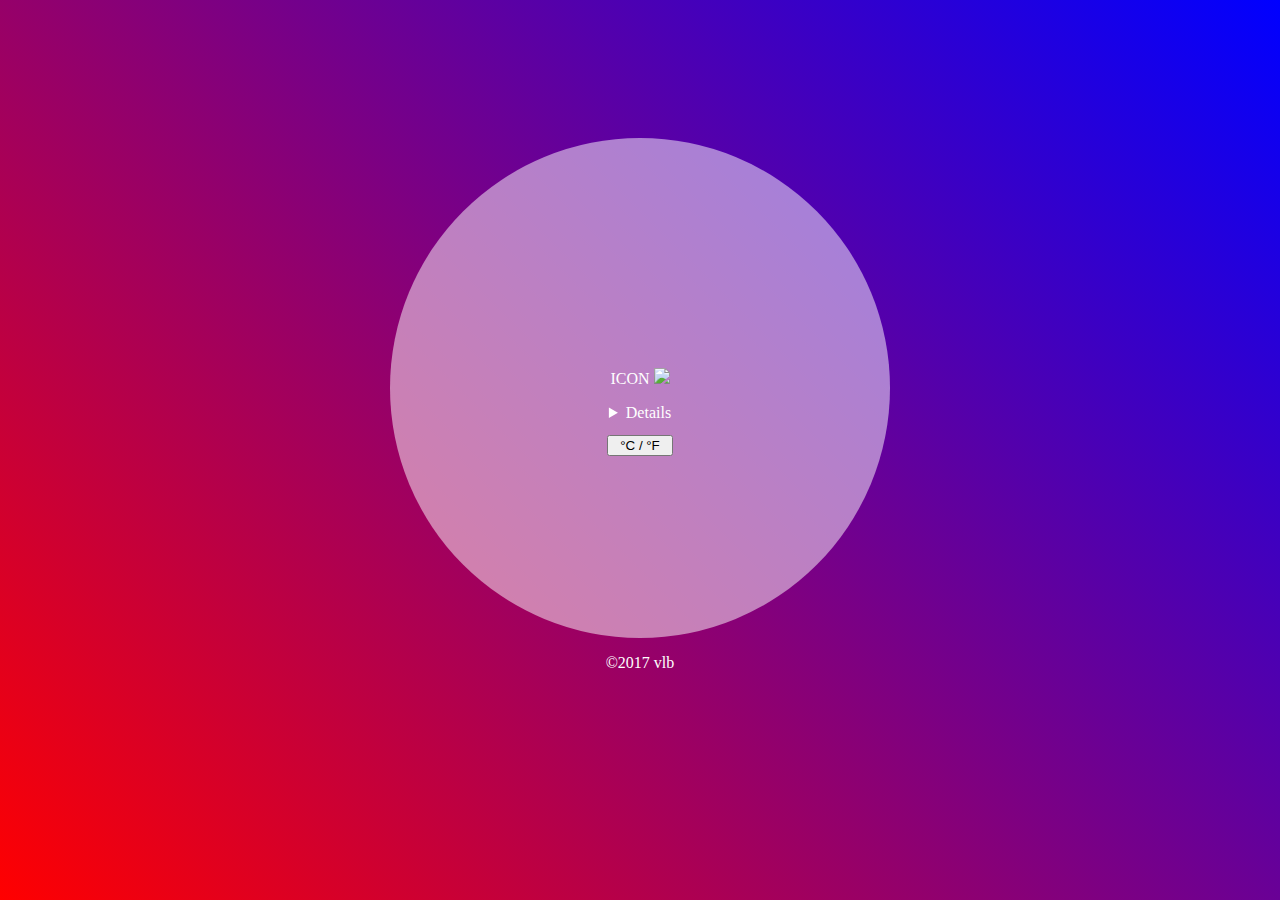
==== index.html @ a15c587e "added "pressure"" ====
<html lang="en">

<head>
    <meta charset="UTF-8">
    <title>Local Weather App</title>
    <meta name="description" content="Is it raining?">
    <meta name="viewport" content="width=device-width, initial-scale=1">
    <link rel="shortcut icon" href="/assets/favicon.ico" type="image/x-icon">
    <link rel="stylesheet" href="style.css" type="text/css">
    <link href=# rel='stylesheet' type='text/css'>
</head>

<body id="wallpaper">
    <div class="vertical_alignment">
        <main class="circle">

            <section>
                <header id="location"></header>
                <data id="temperature" value=#></data>
                <data id="weather" value=#></data>
                <figure> ICON
                    <img src="#">
                </figure>
                <details>
                    <summary>Details</summary>
                    <data id="description" value=#></data>
                    <br>
                    <data id="humidity" value=#></data>
                    <data id="pressure" value=#></data>
                    <data id="wind-speed" value=#></data>
                    <data id="wind-direction" value=#>direction</data>
                    <br>
                    <time id="sunrise" value=#>sun rise</time>
                    <time id="sunset" value=#>sun set</time>
                </details>
            </section>
            <button>
                &#176C / &#176F
            </button>
        </main>
        <footer> ©2017 vlb</footer>
    </div>
    <script src="script.js" type="text/javascript"></script>
</body>
---- style.css ----
/* LAYOUT */

body {
    height: 90%;
    display: -webkit-flex;
    display: flex;
    -webkit-align-items: center;
    align-items: center;
    -webkit-justify-content: center;
    justify-content: center;
}

.vertical_alignment {
    display: flex;
    flex-direction: column;
}

.circle {
    border-radius: 50%;
    width: 500px;
    height: 500px;
    /* width and height can be anything, as long as they're equal */
}


/* FORMATTING */

main {
    display: flex;
    flex-direction: column;
    justify-content: center;
    margin: 0 auto;
    padding: 1em;
    background-color: rgba(255, 255, 255, 0.5);
    -webkit-box-sizing: border-box;
    -moz-box-sizing: border-box;
    box-sizing: border-box;
    text-align: center;
    color: white;
}

header {
    margin: 0 auto;
    padding: 1em;
}

details {}

*:focus {
    outline: none;
}

button {
    width: 5em;
    margin: 1em auto 0 auto;
  
}
 /* margin-top: auto; 
} */

/* Outside of Main */

footer {
    margin: 0 auto;
    padding: 1em;
    color: white;
}


/* MUTABLE CONTENT  */

#location {}

#temperature {}

#weather {}

#humidity {}

#wind-speed {}

#wind-direction {}

#sunrise {}

#sunset {}

#wallpaper {
    background-image: linear-gradient(45deg, red, blue);
}
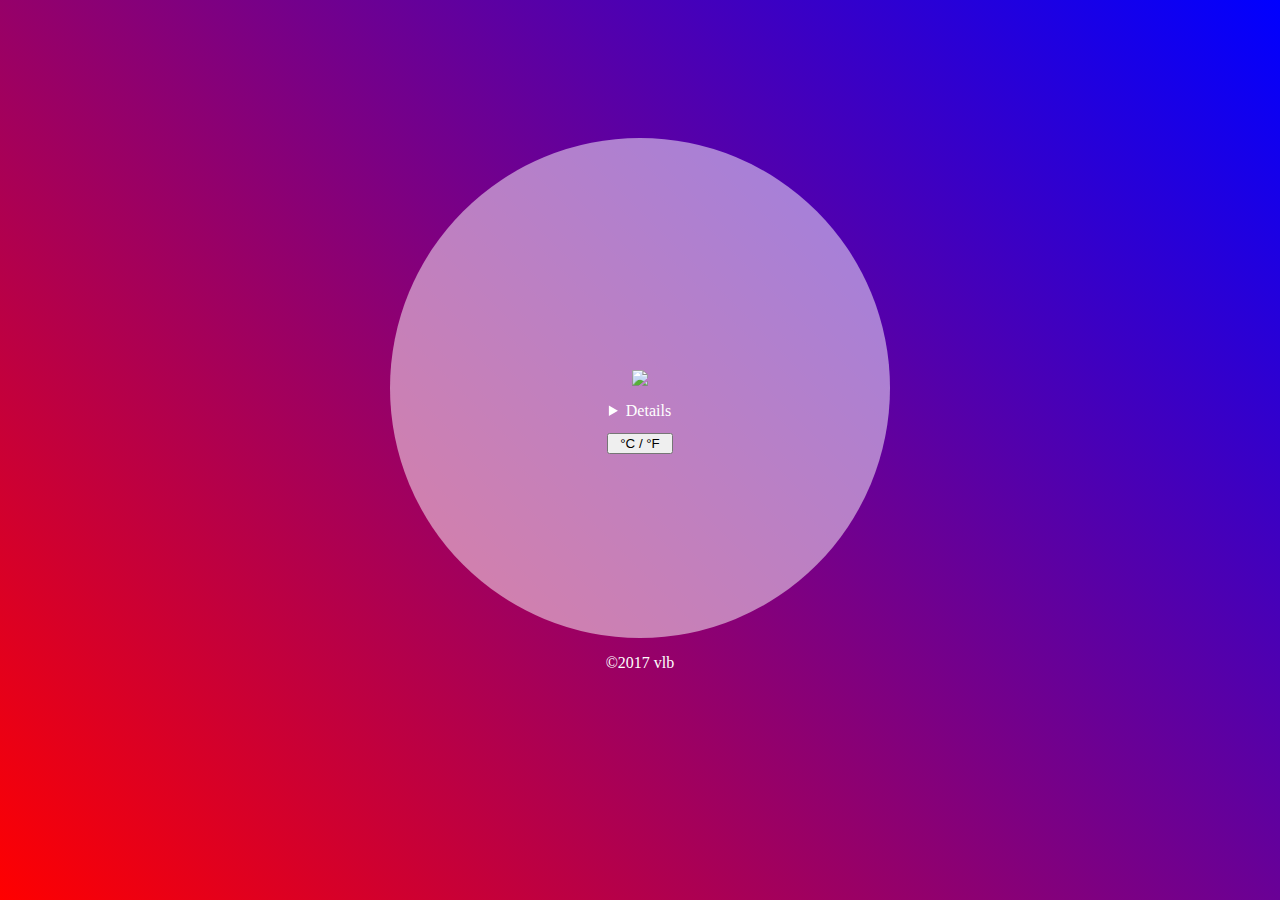
==== commit abf083a7: "adding icons" ====
--- a/index.html
+++ b/index.html
@@ -18,8 +18,8 @@
                 <header id="location"></header>
                 <data id="temperature" value=#></data>
                 <data id="weather" value=#></data>
-                <figure> ICON
-                    <img src="#">
+                <figure> 
+                    <img id="icon" src="#">
                 </figure>
                 <details>
                     <summary>Details</summary>
@@ -27,6 +27,7 @@
                     <br>
                     <data id="humidity" value=#></data>
                     <data id="pressure" value=#></data>
+                    <br>
                     <data id="wind-speed" value=#></data>
                     <data id="wind-direction" value=#>direction</data>
                     <br>
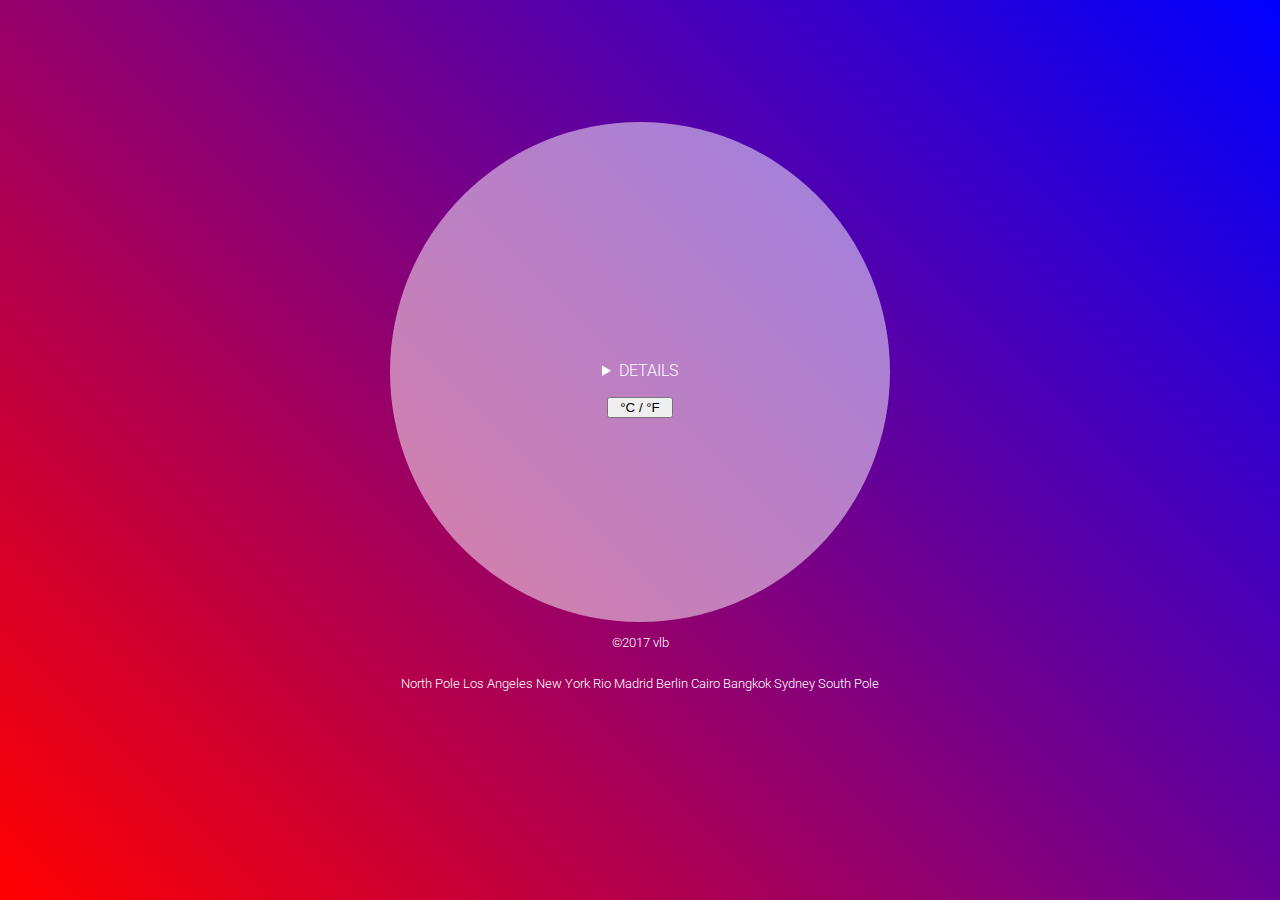
==== commit 0f60a5dd: "added initial global cities footer" ====
--- a/index.html
+++ b/index.html
@@ -7,39 +7,50 @@
     <meta name="viewport" content="width=device-width, initial-scale=1">
     <link rel="shortcut icon" href="/assets/favicon.ico" type="image/x-icon">
     <link rel="stylesheet" href="style.css" type="text/css">
+    <link href='https://fonts.googleapis.com/css?family=Roboto:300,400,400italic,700' rel='stylesheet' type='text/css'>
     <link href=# rel='stylesheet' type='text/css'>
 </head>
 
 <body id="wallpaper">
     <div class="vertical_alignment">
         <main class="circle">
-
             <section>
                 <header id="location"></header>
-                <data id="temperature" value=#></data>
-                <data id="weather" value=#></data>
-                <figure> 
-                    <img id="icon" src="#">
-                </figure>
+                <data id="temperature"></data>
+                <figure id="icon"></figure>
                 <details>
-                    <summary>Details</summary>
-                    <data id="description" value=#></data>
+                    <summary>DETAILS</summary>
+                    <data id="description"></data>
                     <br>
-                    <data id="humidity" value=#></data>
-                    <data id="pressure" value=#></data>
+                    <data id="humidity"></data>
+                    <data id="pressure"></data>
                     <br>
-                    <data id="wind-speed" value=#></data>
-                    <data id="wind-direction" value=#>direction</data>
+                    <data id="wind"></data>
                     <br>
-                    <time id="sunrise" value=#>sun rise</time>
-                    <time id="sunset" value=#>sun set</time>
+                    <img class="sun" src="/Assets/sunrise.png">
+                    <time id="sunrise">sun rise</time>
+                    <img class="sun" src="/Assets/sunset.png">
+                    <time id="sunset">sun set</time>
                 </details>
             </section>
-            <button>
+            <button id="toggleTemp">
                 &#176C / &#176F
             </button>
         </main>
-        <footer> ©2017 vlb</footer>
+        <footer class="credit"> ©2017 vlb</footer>
+        <footer class="cities">
+            <a>North Pole</a>
+            <a>Los Angeles</a>
+            <a>New York</a>
+            <a>Rio</a>
+            <a>Madrid</a>
+            <a>Berlin</a>
+            <a>Cairo</a>
+            <a>Bangkok</a>
+            <a>Sydney</a>
+            <a>South Pole</a>
+        </footer>
     </div>
+  
     <script src="script.js" type="text/javascript"></script>
 </body>--- a/style.css
+++ b/style.css
@@ -23,40 +23,81 @@
 }
 
 
-/* FORMATTING */
+/* FORMATTING 
+Roboto:300,400,400italic,700
+*/
 
 main {
     display: flex;
     flex-direction: column;
     justify-content: center;
     margin: 0 auto;
-    padding: 1em;
     background-color: rgba(255, 255, 255, 0.5);
     -webkit-box-sizing: border-box;
     -moz-box-sizing: border-box;
     box-sizing: border-box;
+    /* text formatting */
+    font-family: 'Roboto', sans-serif;
+    font-weight: 400;
+    font-size: 1em;
     text-align: center;
     color: white;
 }
 
 header {
     margin: 0 auto;
-    padding: 1em;
+    padding: .5em;
+    font-size: 2em;
+    font-weight: 700;
+    letter-spacing: .1em;
 }
 
-details {}
+#temperature {
+    font-size: 2em;
+}
+
+figure {
+    margin: 0;
+}
+
+img {
+    height: 6em;
+}
+
+details {
+    line-height: 1.6;
+    font-weight: 300;
+}
 
 *:focus {
     outline: none;
 }
 
+#description {
+    font-size: 1.2em;
+    font-style: italic;
+}
+
+data {
+    margin-left: .5em;
+    margin-right: .5em;
+}
+
+time {
+    margin-left: .5em;
+    margin-right: .5em;
+}
+
+.sun {
+    height: 5%;
+    padding-top: .2em;
+}
+
 button {
     width: 5em;
     margin: 1em auto 0 auto;
-  
 }
- /* margin-top: auto; 
-} */
+
 
 /* Outside of Main */
 
@@ -64,27 +105,16 @@
     margin: 0 auto;
     padding: 1em;
     color: white;
+    font-family: 'Roboto', sans-serif;
+    font-weight: 300;
+    font-size: .8em;
 }
 
 
 /* MUTABLE CONTENT  */
 
-#location {}
-
-#temperature {}
-
-#weather {}
-
-#humidity {}
-
-#wind-speed {}
-
-#wind-direction {}
-
-#sunrise {}
-
-#sunset {}
-
 #wallpaper {
     background-image: linear-gradient(45deg, red, blue);
-}+}
+
+
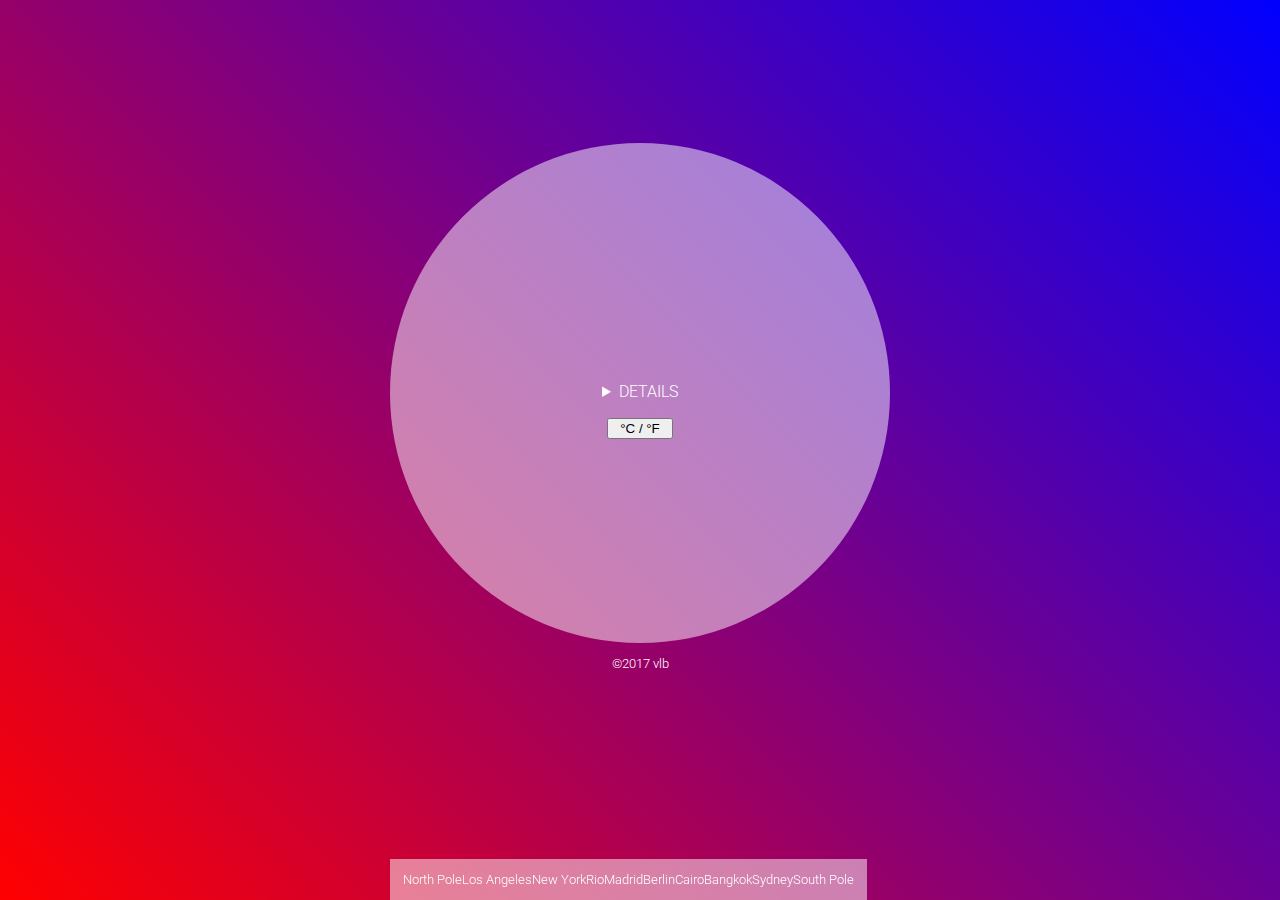
==== commit 59ac4c6f: "fixed sun icons" ====
--- a/index.html
+++ b/index.html
@@ -27,9 +27,9 @@
                     <br>
                     <data id="wind"></data>
                     <br>
-                    <img class="sun" src="/Assets/sunrise.png">
+                    <img class="sun" src="Assets/sunrise.png">
                     <time id="sunrise">sun rise</time>
-                    <img class="sun" src="/Assets/sunset.png">
+                    <img class="sun" src="Assets/sunset.png">
                     <time id="sunset">sun set</time>
                 </details>
             </section>
--- a/style.css
+++ b/style.css
@@ -1,3 +1,5 @@
+
+/* set intervals */
 /* LAYOUT */
 
 body {
@@ -101,8 +103,23 @@
 
 /* Outside of Main */
 
-footer {
+.credit {
     margin: 0 auto;
+    padding: 1em;
+    color: white;
+    font-family: 'Roboto', sans-serif;
+    font-weight: 300;
+    font-size: .8em;
+}
+
+/* Code for sticky sidebar found here: https://stackoverflow.com/questions/44446671/my-position-sticky-element-isnt-sticky-when-using-flexbox */
+
+
+.cities {
+    display: flex;
+    position: fixed;
+    bottom: 0;
+    background-color: rgba(255, 255, 255, 0.5);
     padding: 1em;
     color: white;
     font-family: 'Roboto', sans-serif;
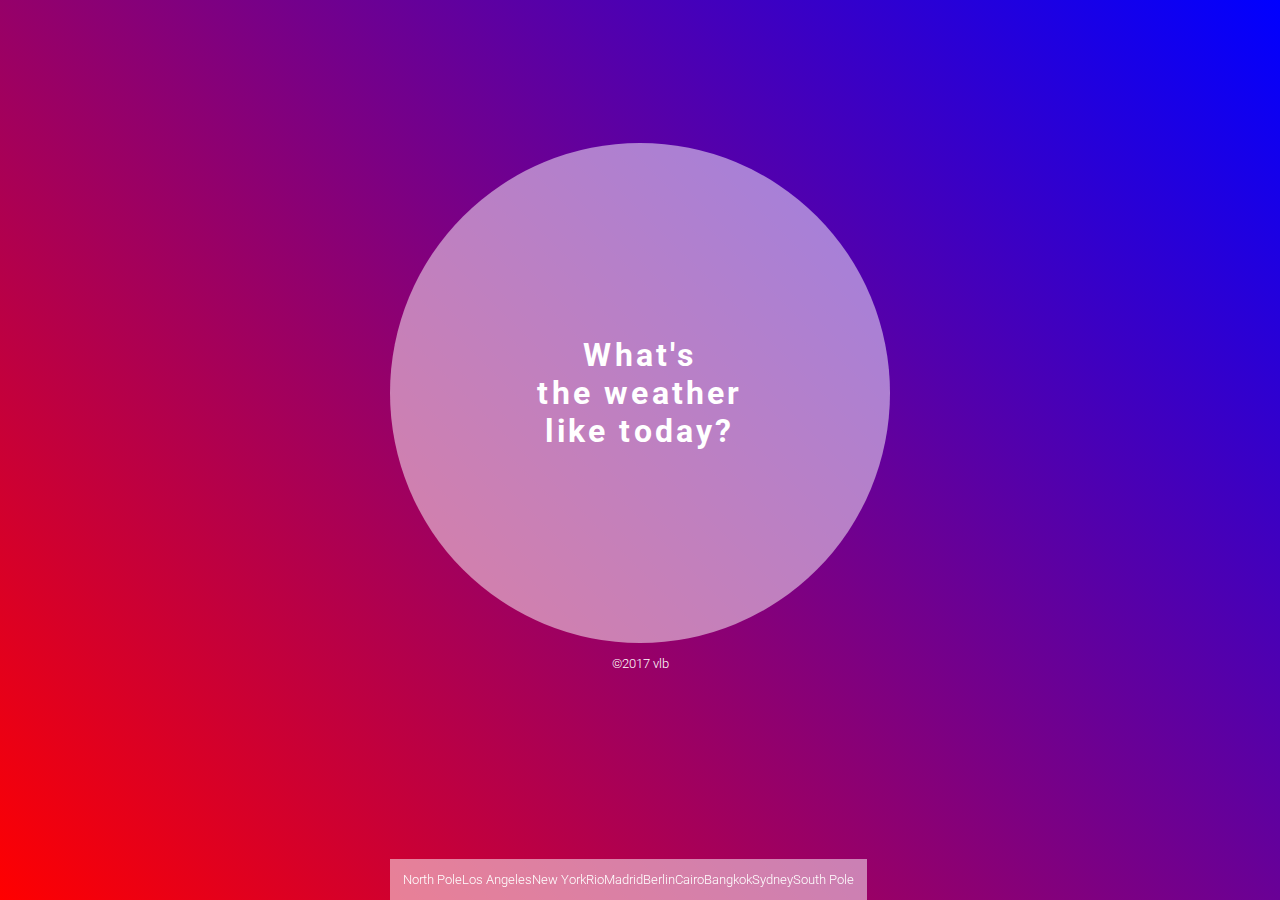
==== commit 6a16b747: "amending landing page" ====
--- a/index.html
+++ b/index.html
@@ -15,7 +15,7 @@
     <div class="vertical_alignment">
         <main class="circle">
             <section>
-                <header id="location"></header>
+                <header id="location">What's<br>the weather<br>like today?</header>
                 <data id="temperature"></data>
                 <figure id="icon"></figure>
                 <details>
--- a/style.css
+++ b/style.css
@@ -67,6 +67,7 @@
 }
 
 details {
+    display: none;
     line-height: 1.6;
     font-weight: 300;
 }
@@ -96,6 +97,7 @@
 }
 
 button {
+    display: none;
     width: 5em;
     margin: 1em auto 0 auto;
 }
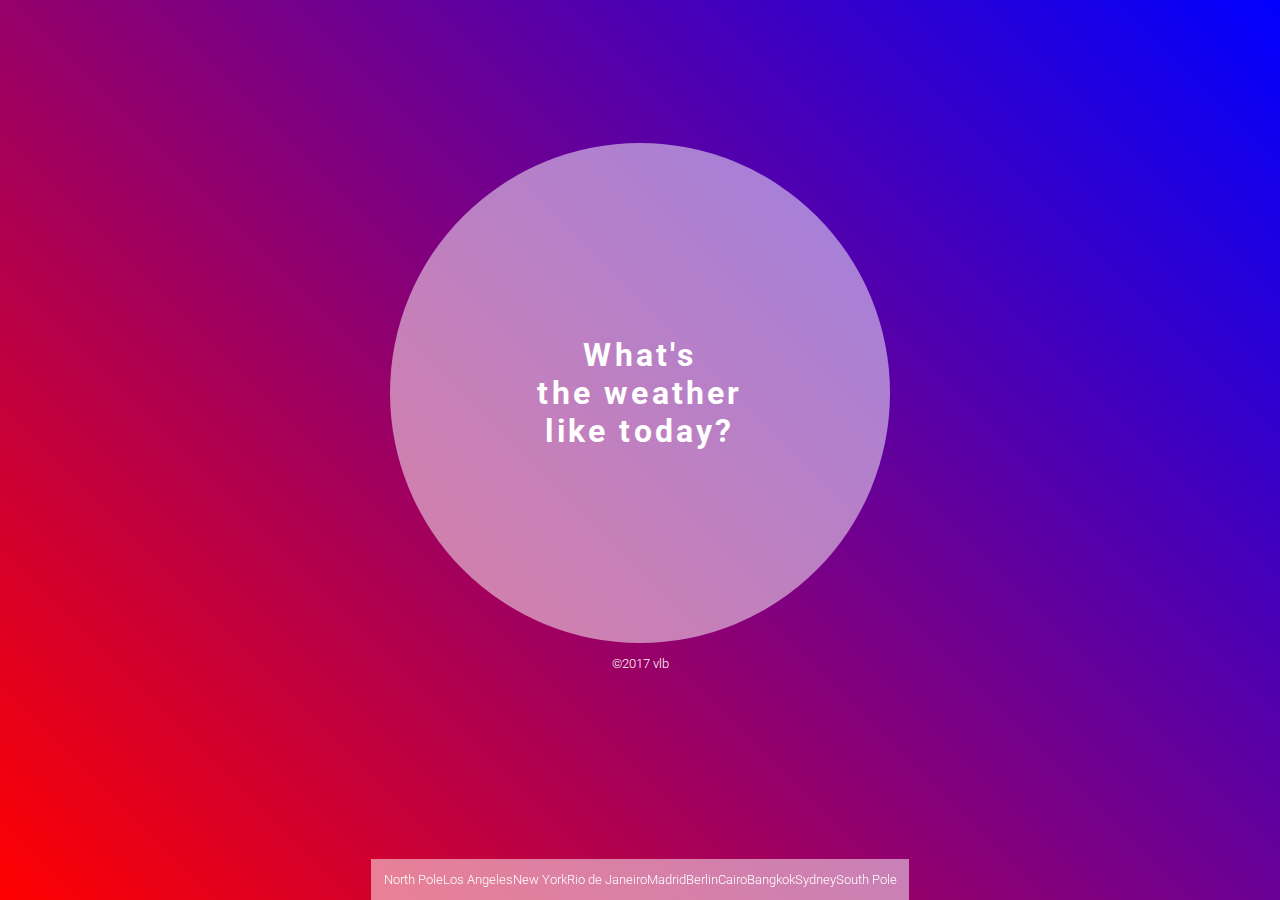
==== commit 94f8d1ec: "added city id tags" ====
--- a/index.html
+++ b/index.html
@@ -15,10 +15,12 @@
     <div class="vertical_alignment">
         <main class="circle">
             <section>
-                <header id="location">What's<br>the weather<br>like today?</header>
+                <header id="location">What's
+                    <br>the weather
+                    <br>like today?</header>
                 <data id="temperature"></data>
                 <figure id="icon"></figure>
-                <details>
+                <details id="details">
                     <summary>DETAILS</summary>
                     <data id="description"></data>
                     <br>
@@ -34,23 +36,23 @@
                 </details>
             </section>
             <button id="toggleTemp">
-                &#176C / &#176F
+                &#176C | &#176F
             </button>
         </main>
         <footer class="credit"> ©2017 vlb</footer>
-        <footer class="cities">
-            <a>North Pole</a>
-            <a>Los Angeles</a>
-            <a>New York</a>
-            <a>Rio</a>
-            <a>Madrid</a>
-            <a>Berlin</a>
-            <a>Cairo</a>
-            <a>Bangkok</a>
-            <a>Sydney</a>
-            <a>South Pole</a>
-        </footer>
+        
     </div>
-  
+    <nav class="cities">
+        <a id='north'></a>North Pole</a>
+        <a id='la'>Los Angeles</a>
+        <a id='ny'>New York</a>
+        <a id='rio'>Rio de Janeiro</a>
+        <a id='madrid'>Madrid</a>
+        <a id='berlin'>Berlin</a>
+        <a id='cairo'>Cairo</a>
+        <a id='bangkok'>Bangkok</a>
+        <a id='sydney'>Sydney</a>
+        <a id='south'>South Pole</a>
+    </nav>
     <script src="script.js" type="text/javascript"></script>
 </body>--- a/style.css
+++ b/style.css
@@ -1,5 +1,3 @@
-
-/* set intervals */
 /* LAYOUT */
 
 body {
@@ -25,9 +23,20 @@
 }
 
 
-/* FORMATTING 
-Roboto:300,400,400italic,700
+/* FORMATTING  - fonts avail: Roboto:300,400,400italic,700
 */
+
+html {
+    box-sizing: border-box;
+}
+
+*,
+*:before,
+*:after,
+*:focus {
+    box-sizing: inherit;
+    outline: none;
+}
 
 main {
     display: flex;
@@ -38,7 +47,7 @@
     -webkit-box-sizing: border-box;
     -moz-box-sizing: border-box;
     box-sizing: border-box;
-    /* text formatting */
+    /* text formatting to cascade */
     font-family: 'Roboto', sans-serif;
     font-weight: 400;
     font-size: 1em;
@@ -72,8 +81,24 @@
     font-weight: 300;
 }
 
-*:focus {
-    outline: none;
+details[open] {
+    width: 100%;
+    -webkit-box-sizing: border-box;
+    -moz-box-sizing: border-box;
+    box-sizing: border-box;
+}
+
+summary:hover {
+    background-color: rgba(255, 255, 255, 0.2);
+    width: 7em;
+    margin: auto;
+    border-radius: 3px;
+    text-align: center;
+}
+
+summary:active {
+    border: solid 1px white;
+    background-color: rgba(255, 255, 255, 0.2);
 }
 
 #description {
@@ -100,6 +125,22 @@
     display: none;
     width: 5em;
     margin: 1em auto 0 auto;
+    padding: .4em;
+    padding-bottom: .5em;
+    color: white;
+    background-color: transparent;
+    border: solid 1px transparent;
+    border-radius: 3px;
+    text-align: center;
+}
+
+button:active {
+    border: solid 1px white;
+    background-color: rgba(255, 255, 255, 0.2);
+}
+
+button:hover {
+    background-color: rgba(255, 255, 255, 0.2);
 }
 
 
@@ -114,8 +155,8 @@
     font-size: .8em;
 }
 
+
 /* Code for sticky sidebar found here: https://stackoverflow.com/questions/44446671/my-position-sticky-element-isnt-sticky-when-using-flexbox */
-
 
 .cities {
     display: flex;
@@ -134,6 +175,4 @@
 
 #wallpaper {
     background-image: linear-gradient(45deg, red, blue);
-}
-
-
+}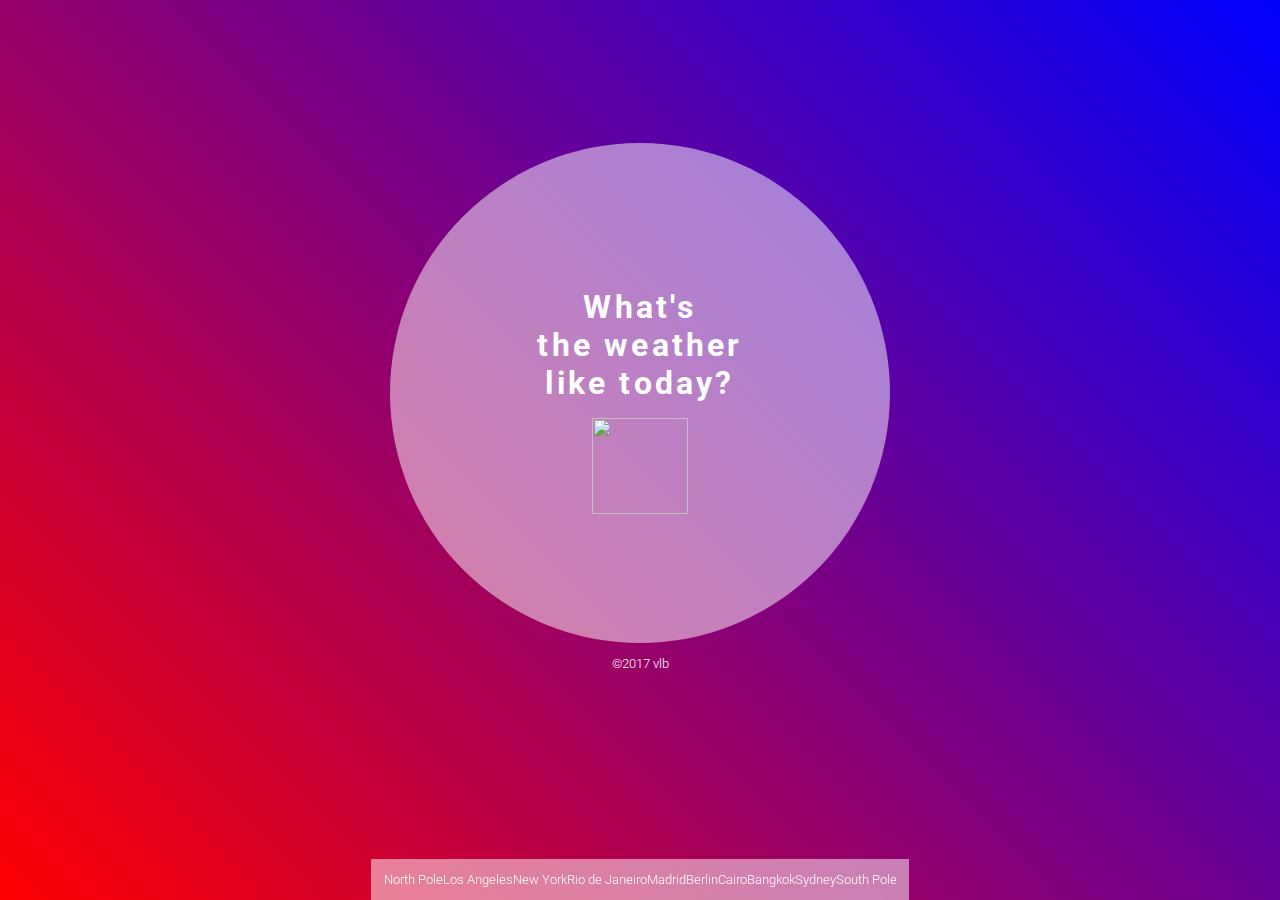
==== commit 8911987e: "Added scripting for local city weather - need to fix sunset/rise time zones" ====
--- a/index.html
+++ b/index.html
@@ -19,7 +19,9 @@
                     <br>the weather
                     <br>like today?</header>
                 <data id="temperature"></data>
-                <figure id="icon"></figure>
+                <figure id='icon'>
+                    <img class="pageLoadIcon" src=#> 
+                </figure>
                 <details id="details">
                     <summary>DETAILS</summary>
                     <data id="description"></data>
@@ -43,7 +45,7 @@
         
     </div>
     <nav class="cities">
-        <a id='north'></a>North Pole</a>
+        <a id='north'>North Pole</a>
         <a id='la'>Los Angeles</a>
         <a id='ny'>New York</a>
         <a id='rio'>Rio de Janeiro</a>
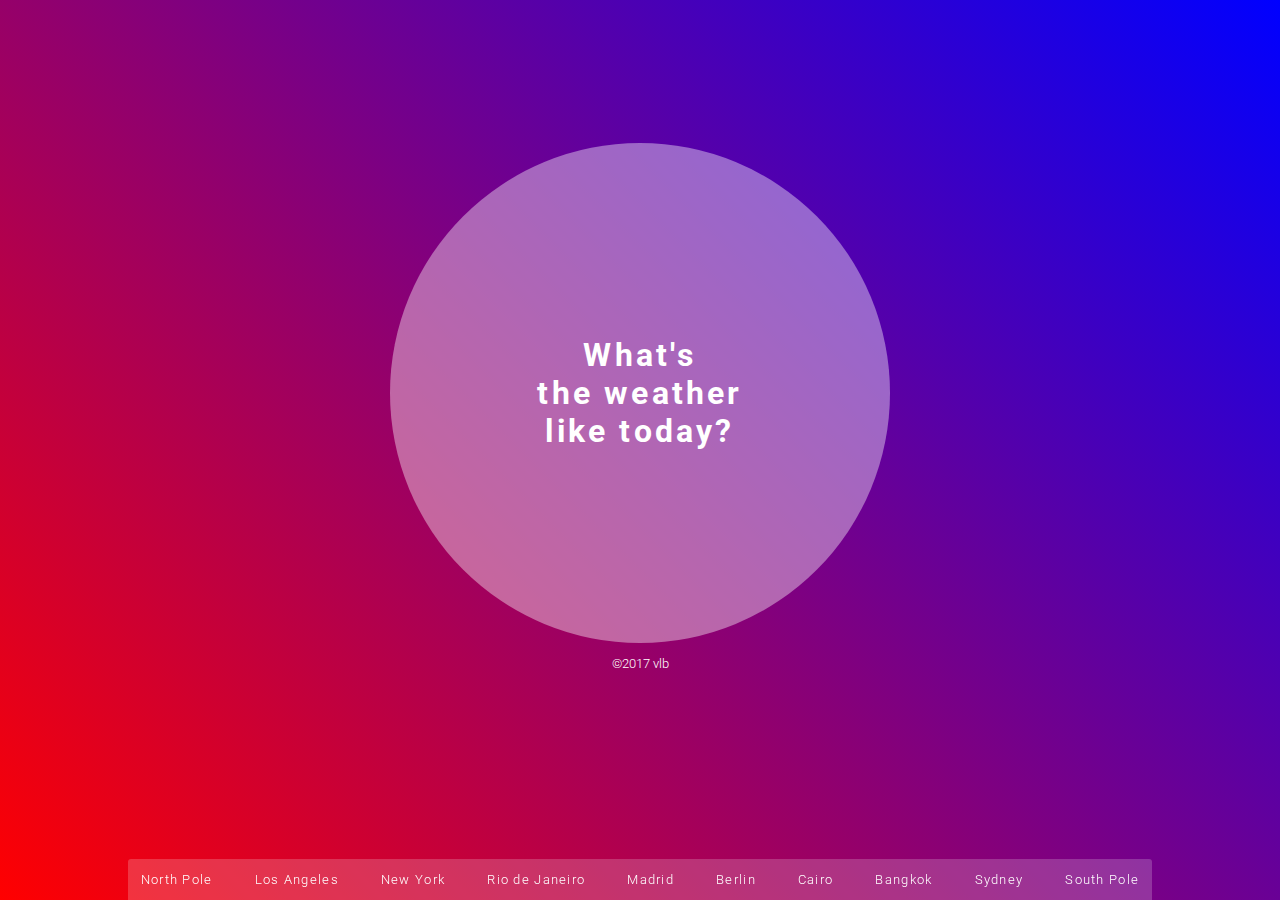
==== commit 711cdd4d: "toggle display of mobile city menu" ====
--- a/index.html
+++ b/index.html
@@ -44,7 +44,9 @@
         <footer class="credit"> ©2017 vlb</footer>
         
     </div>
-    <nav class="cities">
+    <button id="mobileMenu">EXPLORE</button>
+    <nav id="cities">
+        <button id="hideCities">HIDE</button>
         <a id='north'>North Pole</a>
         <a id='la'>Los Angeles</a>
         <a id='ny'>New York</a>
--- a/style.css
+++ b/style.css
@@ -21,10 +21,28 @@
     height: 500px;
     /* width and height can be anything, as long as they're equal */
 }
-
-
-/* FORMATTING  - fonts avail: Roboto:300,400,400italic,700
-*/
+@media (max-width: 767px) {
+    body {
+        height: 85%;
+    }
+    .circle {
+        width: 400px;
+        height: 400px;
+    }
+}
+
+@media (max-width: 520px) {
+    body {
+        height: 70%;
+    }
+    .circle {
+        width: 280px;
+        height: 280px;
+    }
+}
+
+
+/* FORMATTING  - fonts avail: Roboto:300,400,400italic,700 */
 
 html {
     box-sizing: border-box;
@@ -43,7 +61,7 @@
     flex-direction: column;
     justify-content: center;
     margin: 0 auto;
-    background-color: rgba(255, 255, 255, 0.5);
+    background-color: rgba(255, 255, 255, 0.4);
     -webkit-box-sizing: border-box;
     -moz-box-sizing: border-box;
     box-sizing: border-box;
@@ -55,6 +73,18 @@
     color: white;
 }
 
+@media (max-width: 767px) {
+    main {
+        font-size: .8em;
+    }
+}
+
+@media (max-width: 520px) {
+    main {
+        font-size: .6em;
+    }
+}
+
 header {
     margin: 0 auto;
     padding: .5em;
@@ -67,7 +97,7 @@
     font-size: 2em;
 }
 
-figure {
+#icon {
     margin: 0;
 }
 
@@ -75,10 +105,15 @@
     height: 6em;
 }
 
+.pageLoadIcon {
+    display: none;
+}
+
 details {
     display: none;
     line-height: 1.6;
     font-weight: 300;
+    letter-spacing: .1em;
 }
 
 details[open] {
@@ -89,7 +124,7 @@
 }
 
 summary:hover {
-    background-color: rgba(255, 255, 255, 0.2);
+    text-decoration: underline;
     width: 7em;
     margin: auto;
     border-radius: 3px;
@@ -97,7 +132,6 @@
 }
 
 summary:active {
-    border: solid 1px white;
     background-color: rgba(255, 255, 255, 0.2);
 }
 
@@ -122,7 +156,6 @@
 }
 
 button {
-    display: none;
     width: 5em;
     margin: 1em auto 0 auto;
     padding: .4em;
@@ -135,12 +168,15 @@
 }
 
 button:active {
-    border: solid 1px white;
     background-color: rgba(255, 255, 255, 0.2);
 }
 
 button:hover {
-    background-color: rgba(255, 255, 255, 0.2);
+    text-decoration: underline;
+}
+
+#toggleTemp {
+    display: none;
 }
 
 
@@ -157,18 +193,88 @@
 
 
 /* Code for sticky sidebar found here: https://stackoverflow.com/questions/44446671/my-position-sticky-element-isnt-sticky-when-using-flexbox */
-
-.cities {
-    display: flex;
+a:hover {
+    text-decoration: underline;
+}
+
+a:active {
+    text-decoration: underline;
+    background-color: rgba(255, 255, 255, 0.2);
+}
+
+#cities {
+    display: flex;
+    justify-content: space-between;
     position: fixed;
+    min-width: 760px;
+    width: 80%;
+    max-width: 90%;
     bottom: 0;
-    background-color: rgba(255, 255, 255, 0.5);
+    background-color: rgba(255, 255, 255, 0.2);
+    -moz-border-radius: 0px;
+    -webkit-border-radius: 3px 3px 0px 0px;
+    border-radius: 3px 3px 0px 0px;
     padding: 1em;
     color: white;
     font-family: 'Roboto', sans-serif;
     font-weight: 300;
+    letter-spacing: .1em;
     font-size: .8em;
 }
+
+#mobileMenu {
+    width: 100%;
+    display: none;
+}  
+
+#hideCities {
+    display: none;
+    
+}
+
+@media (max-width: 767px) {
+    a {
+        padding-top: 5px;
+    }
+    #mobileMenu {
+        width: 100%;
+        display: block;
+        position: fixed;
+        bottom: 0;
+    }
+    #hideCities {
+        display: block;
+        position: absolute;
+        right: 0;
+        top: 0;
+    }
+    #cities {
+        display: none;
+        flex-direction: column;
+        align-items: center;
+        position: fixed;
+        min-width: 300px;
+        width: 95%;
+        max-width: 95%;
+        bottom: 0;
+        background-color: rgba(255, 255, 255, 0.2);
+        -moz-border-radius: 0px;
+        -webkit-border-radius: 3px 3px 0px 0px;
+        border-radius: 3px 3px 0px 0px;
+        padding: .5em;
+        color: white;
+        font-family: 'Roboto', sans-serif;
+        font-weight: 300;
+        line-height: 1.2em;
+        letter-spacing: .1em;
+        font-size: .7em;
+    }
+    .credit {
+        font-size: .5em;
+    }
+
+}
+
 
 
 /* MUTABLE CONTENT  */
